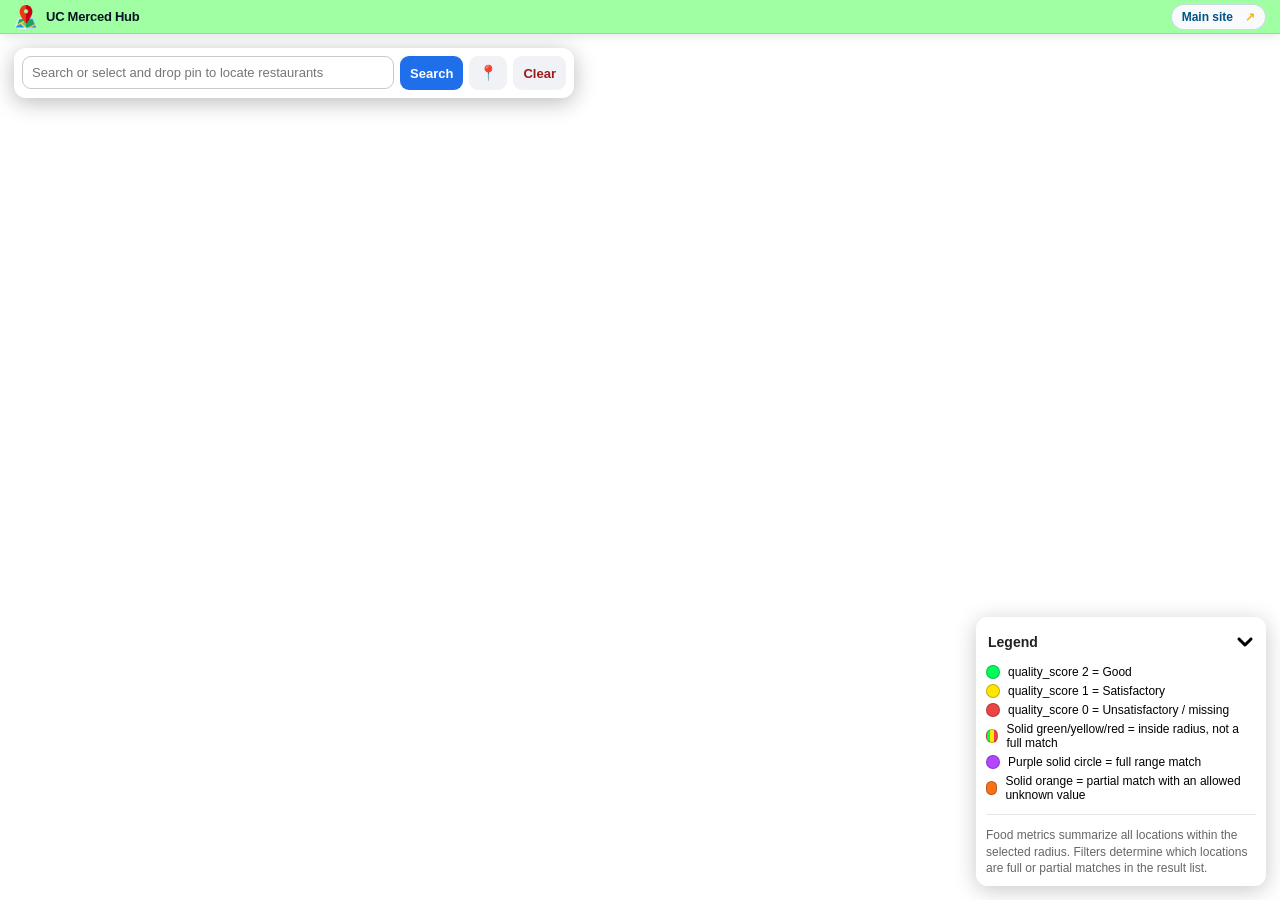
==== website/index.html @ 748c61d6 "renamed to index.html" ====
<!doctype html>
<html lang="en">
  <head>
    <meta charset="utf-8" />
    <title>UC Merced Food Desert Map | UC Merced Hub</title>
    <meta name="viewport" content="width=device-width, initial-scale=1.0" />
    <meta
      name="description"
      content="Interactive UC Merced food desert map showing restaurant access, inspection quality, Google ratings, price ranges, and distance-based food-access risk scoring near campus."
    />
    <meta
      name="keywords"
      content="UC Merced, UC Merced Hub, food desert map, food access, campus map, Merced restaurants"
    />
    <meta name="author" content="UC Merced Hub" />
    <meta name="theme-color" content="#005487" />

    <link rel="icon" href="./assets/images/favicon.ico" sizes="any" />
    <link rel="shortcut icon" href="./assets/images/favicon.ico" />
    <link rel="apple-touch-icon" href="./assets/images/logo.png" />

    <meta
      property="og:title"
      content="UC Merced Food Desert Map | UC Merced Hub"
    />
    <meta
      property="og:description"
      content="Explore food access around UC Merced with nearby restaurant search, quality filters, and a distance-based food desert risk score."
    />
    <meta property="og:type" content="website" />
    <meta property="og:url" content="https://www.ucmercedhub.com/" />
    <meta property="og:image" content="./assets/images/logo.png" />

    <meta name="twitter:card" content="summary" />
    <meta
      name="twitter:title"
      content="UC Merced Food Desert Map | UC Merced Hub"
    />
    <meta
      name="twitter:description"
      content="Interactive UC Merced food access and food desert risk map powered by UC Merced Hub."
    />
    <meta name="twitter:image" content="./assets/images/logo.png" />

    <!-- ArcGIS Maps SDK for JavaScript 4.x AMD CDN. No ArcGIS API key used. -->
    <link
      rel="stylesheet"
      href="https://js.arcgis.com/4.34/esri/themes/light/main.css"
    />
    <script src="https://js.arcgis.com/4.34/"></script>

    <link rel="stylesheet" href="./assets/css/restaurant_map.css" />
    <!-- Privacy-friendly analytics by Plausible -->
    <script
      async
      src="https://plausible.io/js/pa-4O1jnkC4vGQpMFu1jeqIx.js"
    ></script>

  </head>

  <body>
    <header class="hub-nav" aria-label="UC Merced Hub navigation">
      <a
        class="hub-brand"
        href="https://www.ucmercedhub.com/"
        aria-label="Back to UC Merced Hub home"
      >
        <img class="hub-logo-mark" src="./assets/images/logo.png" alt="" aria-hidden="true" />
        <span class="hub-brand-text">
          <span class="hub-brand-title">UC Merced Hub</span>
        </span>
      </a>
      <nav class="hub-nav-actions" aria-label="Hub links">
        <a class="hub-home-link" href="https://www.ucmercedhub.com/">
          <span>Main site</span>
        </a>
      </nav>
    </header>

    <div id="viewDiv"></div>

    <div class="top-ui">
      <div class="toolbar">
        <div class="search-input-wrap">
          <input
            id="restaurantSearchInput"
            type="text"
            placeholder="Search or select and drop pin to locate restaurants"
            autocomplete="off"
          />
          <div
            id="searchSuggestionResults"
            class="search-suggestions"
            aria-live="polite"
            hidden
          ></div>
        </div>
        <button id="searchButton" title="Search loaded restaurant data">
          Search
        </button>
        <button id="pinButton" class="ghost icon" title="Drop pin mode">
          📍
        </button>
        <button
          id="removeSelectionButton"
          class="danger"
          title="Clear search, selection, and result details"
        >
          Clear
        </button>
      </div>

      <div id="scoreCard" class="compact-card risk-score-card" hidden>
        <div class="score-line">
          <div>
            <div class="muted risk-card-kicker">
              Food Desert Risk Index
              <button
                type="button"
                class="benchmark-info-button risk-info-button"
                title="This score uses the active filters to classify nearby food locations, then calculates one distance-decay qualified-access score. Full matches count as 1.0, partial matches count as 0.5, and farther locations count less using a smooth distance-decay kernel. Food desert risk is 100 minus qualified access."
                aria-label="Food Desert Risk Index information"
              >
                i
              </button>
            </div>
            <div class="risk-number-row">
              <span id="riskNumber" class="score-number">—</span>
              <span class="score-denominator">/100</span>
            </div>
          </div>
          <div id="riskLabel" class="score-label">Select a location</div>
        </div>
        <div id="scoreMeta" class="score-meta">
          Search for a restaurant or use the pin tool.
        </div>
        <div id="riskMethodMeta" class="risk-method-meta">
          One score: distance-decay qualified access. Filters decide which
          locations qualify; distance decides how much each one counts.
        </div>
      </div>

      <section id="metricsCard" class="compact-card metrics-summary-card" hidden aria-labelledby="metricsSummaryTitle">
        <div class="metrics-summary-header">
          <div>
            <h2 id="metricsSummaryTitle" class="metrics-summary-title">Nearby food metrics</h2>
            <div id="metricsSummaryMeta" class="muted metrics-summary-meta"></div>
          </div>
          <button
            id="toggleMetricsButton"
            type="button"
            class="ghost"
            aria-expanded="true"
            aria-controls="metricsSummaryBody"
            aria-label="Collapse nearby food metrics"
          >
            Collapse
          </button>
        </div>
        <div id="metricsSummaryBody" class="metrics-summary-body">
          <div id="metricDistributions" class="metric-distributions"></div>
          <p class="metrics-summary-note">Bars show location counts; darker bars mark the most common buckets. Averages exclude unavailable values.</p>
        </div>
      </section>

      <div id="resultsPanel" class="results-panel" hidden>
        <div class="results-header">
          <div class="results-header-top">
            <div class="results-title">Results</div>
            <div class="results-header-actions">
              <button
                id="settingsButton"
                class="ghost filter-toggle-button"
                title="Show or hide filters"
                aria-expanded="true"
              >
                <span class="filter-glyph" aria-hidden="true">
                  <svg viewBox="0 0 24 24" focusable="false">
                    <path d="M3 5h18l-7 8v5l-4 2v-7L3 5z"></path>
                  </svg>
                </span>
                Filters
              </button>
              <button
                id="toggleResultsButton"
                class="ghost"
                title="Collapse or expand the results panel"
              >
                Collapse
              </button>
            </div>
          </div>
          <div id="resultsSubtitle" class="muted results-subtitle">
            Search for a location to place the analysis pin, or drop a pin
            manually.
          </div>
        </div>

        <div class="results-panel-body">
          <div id="settingsDrawer" class="filter-panel visible">
            <div class="filter-panel-header">
              <div>
                <div class="filter-panel-title">Filters</div>
                <div id="activeRangeSummaryInline" class="filter-summary-text">
                  Radius 1 mi · Stars 3.0–4.5 · Inspection 1 Satisfactory–2 Good
                  · Price $0–9–$20+
                </div>
              </div>
              <button id="closeSettingsButton" class="ghost filter-hide-button">
                Hide
              </button>
            </div>

            <div class="filter-controls-grid">
              <div class="filter-control filter-control-full">
                <label for="radiusMiles">
                  Radius
                  <span id="radiusMilesValue" class="range-value-pill"
                    >1 mi</span
                  >
                </label>
                <input
                  id="radiusMiles"
                  type="range"
                  min="0.25"
                  max="2"
                  step="0.25"
                  value="1"
                />
              </div>
            </div>

            <div class="filter-heading compact-filter-heading">
              <h3>Rating</h3>
              <select id="ratingMode" title="Rating filter mode">
                <option value="range" selected>Range</option>
                <option value="exact">Exact match</option>
              </select>
            </div>
            <div class="one-track-slider compact-slider" id="ratingSlider">
              <div class="slider-readout">
                <span id="ratingLeftReadout">3.0★</span>
                <span id="ratingRightReadout">4.5★</span>
              </div>
              <div class="slider-shell">
                <div class="slider-track"></div>
                <div class="slider-fill" id="ratingSliderFill"></div>
                <input
                  id="ratingMin"
                  class="range-input range-min"
                  type="range"
                  min="0"
                  max="5"
                  step="0.5"
                  value="3"
                />
                <input
                  id="ratingMax"
                  class="range-input range-max"
                  type="range"
                  min="0"
                  max="5"
                  step="0.5"
                  value="4.5"
                />
              </div>
              <div class="slider-ticks">
                <span>0★</span><span>1★</span><span>2★</span><span>3★</span
                ><span>4★</span><span>5★</span>
              </div>
            </div>
            <label class="check-row compact-check-row">
              <input id="allowUnknownRating" type="checkbox" checked />
              Unknown Google rating can count as partial
            </label>

            <div class="filter-heading compact-filter-heading">
              <h3>Inspection</h3>
              <select id="inspectionMode" title="Inspection filter mode">
                <option value="range" selected>Range</option>
                <option value="exact">Exact match</option>
              </select>
            </div>
            <div class="one-track-slider compact-slider" id="inspectionSlider">
              <div class="slider-readout">
                <span id="inspectionLeftReadout">1 Satisfactory</span>
                <span id="inspectionRightReadout">2 Good</span>
              </div>
              <div class="slider-shell">
                <div class="slider-track"></div>
                <div class="slider-fill" id="inspectionSliderFill"></div>
                <input
                  id="inspectionMin"
                  class="range-input range-min"
                  type="range"
                  min="0"
                  max="2"
                  step="1"
                  value="1"
                />
                <input
                  id="inspectionMax"
                  class="range-input range-max"
                  type="range"
                  min="0"
                  max="2"
                  step="1"
                  value="2"
                />
              </div>
              <div class="slider-ticks">
                <span>0<br />Unsat.</span><span>1<br />Sat.</span
                ><span>2<br />Good</span>
              </div>
            </div>

            <div class="filter-heading compact-filter-heading">
              <h3>Price</h3>
              <select id="priceMode" title="Price filter mode">
                <option value="range" selected>Range</option>
                <option value="exact">Exact match</option>
              </select>
            </div>
            <div class="one-track-slider compact-slider" id="priceSlider">
              <div class="slider-readout">
                <span id="priceLeftReadout">$0–9</span>
                <span id="priceRightReadout">$20+</span>
              </div>
              <div class="slider-shell">
                <div class="slider-track"></div>
                <div class="slider-fill" id="priceSliderFill"></div>
                <input
                  id="priceMin"
                  class="range-input range-min"
                  type="range"
                  min="0"
                  max="20"
                  step="10"
                  value="0"
                />
                <input
                  id="priceMax"
                  class="range-input range-max"
                  type="range"
                  min="0"
                  max="20"
                  step="10"
                  value="20"
                />
              </div>
              <div class="slider-ticks">
                <span>$0–9</span><span>$10–19</span><span>$20+</span>
              </div>
            </div>
            <label class="check-row compact-check-row">
              <input id="allowUnknownPrice" type="checkbox" checked />
              Unknown price can count as partial
            </label>

            <div class="filter-note">
              Filters only classify result cards: purple = full match, orange =
              allowed unknown partial match.
            </div>
          </div>

          <div id="status" class="status">Initializing...</div>

          <div class="results-section location-search-section">
            <h3 class="results-section-title location-search-title">
              <span>location search matches:</span>
              <span id="locationMatchCount" class="location-match-count"
                >0 selected</span
              >
            </h3>

            <div class="filter-results-summary compact-filter-results-summary">
              <div class="info-metrics">
                <div class="metric">Nearby <b id="nearbyCount">—</b></div>
                <div class="metric">
                  Matches <b id="benchmarkMatchCount">—</b>
                </div>
                <div class="metric">
                  Inspection <b id="inspectionScore">—</b>
                </div>
                <div class="metric">Price <b id="avgPrice">—</b></div>
                <div class="metric">Google <b id="avgRating">—</b></div>
              </div>
            </div>

            <div
              id="restaurantSearchResults"
              class="search-results"
              aria-live="polite"
            >
              <div class="search-empty">
                Choose a location or drop a pin to show filtered results.
              </div>
            </div>
          </div>
        </div>
      </div>

      <div id="legacyInfoDrawer" class="drawer" hidden>
        <h2>Info</h2>
        <div id="legacyStatus" class="status">Initializing...</div>

        <h3>Latest analysis</h3>
        <div class="info-metrics">
          <div class="metric">
            Nearby locations <b id="legacyNearbyCount">—</b>
          </div>
          <div class="metric">
            Range matches <b id="legacyBenchmarkMatchCount">—</b>
          </div>
          <div class="metric">Access score <b id="legacyAccessScore">—</b></div>
          <div class="metric">
            Avg. inspection <b id="legacyInspectionScore">—</b>
          </div>
          <div class="metric">Avg. price <b id="legacyAvgPrice">—</b></div>
          <div class="metric">
            Avg. Google rating <b id="legacyAvgRating">—</b>
          </div>
          <div class="metric">
            Qualified option share <b id="legacyWeightedCount">—</b>
          </div>
          <div class="metric">
            Distance-weighted access <b id="legacyAvgProfileDiff">—</b>
          </div>
        </div>

        <h3>Nearest locations in radius</h3>
        <div id="legacyNearbyList" class="nearby-list muted"></div>

        <h3>Legend</h3>
        <div class="legend">
          <div class="legend-row">
            <span class="dot good"></span><span>quality_score 2 = Good</span>
          </div>
          <div class="legend-row">
            <span class="dot satisfactory"></span
            ><span>quality_score 1 = Satisfactory</span>
          </div>
          <div class="legend-row">
            <span class="dot unknown"></span
            ><span>quality_score 0 = Unsatisfactory / missing</span>
          </div>
          <div class="legend-row">
            <span class="dot nearby"></span
            ><span
              >Solid green/yellow/red = inside radius but not a full range
              match</span
            >
          </div>
          <div class="legend-row">
            <span class="dot match"></span
            ><span>Purple solid circle = full range match</span>
          </div>
          <div class="legend-row">
            <span class="dot partial-match"></span
            ><span
              >Partial unknown match = solid orange, listed with
              disclaimer</span
            >
          </div>
        </div>

        <div class="divider"></div>

        <div class="muted">
          This is a custom food-access score, not an official USDA food desert
          classification. Higher risk means fewer benchmark-matching food
          locations near the selected point. Range filters control the scoring
          model directly. Full matches satisfy every selected range and appear
          solid purple. Partial matches satisfy all known ranges but have an
          allowed unknown value, usually missing price or Google rating; they
          appear solid orange and are flagged in the list.
        </div>

        <div class="close-row">
          <button id="legacyCloseInfoButton" class="secondary">Close</button>
        </div>
      </div>
    </div>

    <div id="legendCard" class="legend-card">
      <div class="legend-header">
        <button
          id="legendToggleButton"
          class="legend-toggle"
          type="button"
          aria-expanded="true"
          aria-label="Collapse legend"
          title="Collapse legend"
        >
          <span class="legend-title">Legend</span>
          <span class="legend-chevron" aria-hidden="true"></span>
        </button>
      </div>
      <div id="legendBody" class="legend-body">
        <div class="legend">
          <div class="legend-row">
            <span class="dot good"></span><span>quality_score 2 = Good</span>
          </div>
          <div class="legend-row">
            <span class="dot satisfactory"></span
            ><span>quality_score 1 = Satisfactory</span>
          </div>
          <div class="legend-row">
            <span class="dot unknown"></span
            ><span>quality_score 0 = Unsatisfactory / missing</span>
          </div>
          <div class="legend-row">
            <span class="dot nearby"></span
            ><span
              >Solid green/yellow/red = inside radius, not a full match</span
            >
          </div>
          <div class="legend-row">
            <span class="dot match"></span
            ><span>Purple solid circle = full range match</span>
          </div>
          <div class="legend-row">
            <span class="dot partial-match"></span
            ><span
              >Solid orange = partial match with an allowed unknown value</span
            >
          </div>
        </div>
        <div class="divider"></div>
        <div class="muted">
          Food metrics summarize all locations within the selected radius.
          Filters determine which locations are full or partial matches in the
          result list.
        </div>
      </div>
    </div>

    <script src="./assets/js/restaurant_map.js"></script>
  </body>
</html>
---- website/assets/css/restaurant_map.css ----
:root {
  --hub-nav-height: 34px;
  --hub-blue: #005487;
  --hub-gold: #fdb515;
  --hub-ink: #071421;
}

html,
body {
  height: 100%;
  width: 100%;
  margin: 0;
  padding: 0;
}

body {
  font-family: Arial, Helvetica, sans-serif;
  overflow: hidden;
}

.hub-nav {
  height: var(--hub-nav-height);
  width: 100%;
  display: flex;
  align-items: center;
  justify-content: space-between;
  gap: 12px;
  padding: 0 14px;
  box-sizing: border-box;
  background: rgb(157 255 160 / 96%);
  border-bottom: 1px solid rgba(0, 84, 135, 0.18);
  box-shadow: 0 1px 10px rgba(7, 20, 33, 0.12);
  backdrop-filter: blur(10px);
  position: relative;
  z-index: 70;
}

.hub-brand {
  display: inline-flex;
  align-items: center;
  gap: 8px;
  min-width: 0;
  color: var(--hub-ink);
  text-decoration: none;
  line-height: 1;
}

.hub-logo-mark {
  display: block;
  width: 24px;
  height: 24px;
  flex: 0 0 24px;
  border-radius: 6px;
  object-fit: contain;
}

.hub-brand-text {
  display: inline-flex;
  align-items: center;
  min-width: 0;
}

.hub-brand-title {
  font-size: 13px;
  font-weight: 900;
  letter-spacing: -0.02em;
  white-space: nowrap;
}

.hub-nav-actions {
  display: flex;
  align-items: center;
  gap: 8px;
  flex-shrink: 0;
}

.hub-home-link {
  display: inline-flex;
  align-items: center;
  justify-content: center;
  gap: 6px;
  min-height: 24px;
  padding: 0 10px;
  border: 1px solid rgba(0, 84, 135, 0.18);
  border-radius: 999px;
  background: #f8fafc;
  color: var(--hub-blue);
  font-size: 12px;
  font-weight: 900;
  text-decoration: none;
  white-space: nowrap;
}

.hub-home-link:hover,
.hub-home-link:focus {
  background: #eef6fb;
  outline: none;
}

.hub-home-link::after {
  content: "↗";
  margin-left: 6px;
  color: var(--hub-gold);
  font-size: 12px;
  font-weight: 900;
}

#viewDiv {
  position: relative;
  height: calc(100% - var(--hub-nav-height));
  width: 100%;
}

/* Keep navigation buttons clickable above the SDK's mobile popup (z-index: 1). */
#viewDiv .esri-ui-corner-container {
  z-index: 2;
}

.top-ui {
  position: absolute;
  top: calc(var(--hub-nav-height) + 14px);
  left: 14px;
  z-index: 30;
  display: flex;
  flex-direction: column;
  gap: 8px;
  width: min(560px, calc(100vw - 28px));
  max-height: calc(100dvh - var(--hub-nav-height) - 28px);
}

#scoreCard[hidden],
#metricsCard[hidden],
#resultsPanel[hidden] {
  display: none;
}

.toolbar {
  flex-shrink: 0;
  display: grid;
  grid-template-columns: 1fr auto auto auto;
  gap: 6px;
  background: white;
  border-radius: 12px;
  padding: 8px;
  box-shadow: 0 4px 22px rgba(0, 0, 0, 0.28);
}

.search-input-wrap {
  position: relative;
  min-width: 0;
}

.search-suggestions {
  position: absolute;
  top: calc(100% + 6px);
  left: 0;
  right: 0;
  z-index: 80;
  display: grid;
  gap: 4px;
  max-height: 320px;
  overflow: auto;
  padding: 6px;
  background: rgba(255, 255, 255, 0.98);
  border: 1px solid #d1d5db;
  border-radius: 10px;
  box-shadow: 0 10px 28px rgba(0, 0, 0, 0.28);
  backdrop-filter: blur(8px);
}

.search-suggestions[hidden] {
  display: none;
}

.search-suggestion {
  display: grid;
  grid-template-columns: 44px 1fr auto;
  gap: 6px;
  align-items: center;
  width: 100%;
  padding: 5px;
  border: 1px solid #e5e7eb;
  border-radius: 8px;
  background: #fff;
  box-sizing: border-box;
  cursor: pointer;
}

.search-suggestion:hover,
.search-suggestion:focus {
  border-color: #8b5cf6;
  background: #faf5ff;
  outline: none;
}

.search-suggestion-copy {
  display: grid;
  gap: 2px;
  min-width: 0;
}

.search-suggestion-copy b {
  font-size: 12px;
  line-height: 1.2;
}

.search-suggestion-copy span {
  color: #6b7280;
  font-size: 11px;
  line-height: 1.2;
  overflow: hidden;
  text-overflow: ellipsis;
  white-space: nowrap;
}

.suggestion-photo {
  width: 44px;
  height: 44px;
  border-radius: 8px;
  background: #e5e7eb;
  object-fit: cover;
}

.suggestion-photo-placeholder {
  display: flex;
  align-items: center;
  justify-content: center;
  padding: 5px;
  color: #6b7280;
  font-size: 10px;
  font-weight: 800;
  text-align: center;
  line-height: 1.15;
}

.select-suggestion-button,
.zoom-result-button {
  min-width: auto;
  padding: 5px 8px;
  border-radius: 999px;
  font-size: 11px;
  font-weight: 900;
}

.zoom-result-button {
  background: #f0f2f5;
  color: #111827;
  border: 1px solid #d1d5db;
}

.compact-card {
  flex-shrink: 0;
  display: none;
  background: white;
  border-radius: 12px;
  padding: 10px 12px;
  box-shadow: 0 4px 22px rgba(0, 0, 0, 0.25);
}

.compact-card.visible {
  display: block;
}

.metrics-summary-header {
  display: flex;
  align-items: center;
  justify-content: space-between;
  gap: 12px;
}

.metrics-summary-title {
  margin: 0;
  font-size: 15px;
  font-weight: 800;
}

.metrics-summary-meta {
  margin-top: 3px;
  font-size: 11px;
}

.metrics-summary-card.collapsed .metrics-summary-body {
  display: none;
}

.metric-distributions {
  display: grid;
  grid-template-columns: repeat(2, minmax(0, 1fr));
  gap: 10px 16px;
  margin-top: 10px;
}

.metric-distribution {
  min-width: 0;
}

.metric-distribution-title {
  margin: 0;
  color: #4b5563;
  font-size: 11px;
  font-weight: 700;
}

.metric-average-row {
  display: flex;
  align-items: baseline;
  flex-wrap: wrap;
  gap: 4px;
  margin-top: 2px;
}

.metric-average {
  color: #111827;
  font-size: 20px;
  font-weight: 800;
  line-height: 1.2;
}

.metric-average-caption,
.metric-coverage {
  color: #6b7280;
  font-size: 10px;
}

.metric-histogram {
  display: grid;
  grid-auto-flow: column;
  grid-auto-columns: minmax(0, 1fr);
  gap: 5px;
  margin: 6px 0 4px;
  padding: 0;
  list-style: none;
}

.metric-bucket {
  min-width: 0;
  text-align: center;
}

.metric-bar-track {
  display: flex;
  flex-direction: column;
  justify-content: flex-end;
  height: 44px;
  border-bottom: 1px solid #d1d5db;
}

.metric-bucket-count {
  color: #4b5563;
  font-size: 10px;
  line-height: 13px;
}

.metric-bar {
  display: block;
  flex-shrink: 0;
  height: var(--bucket-height);
  max-height: 30px;
  background: #c7dcff;
  border-radius: 3px 3px 0 0;
}

.metric-bucket.most-common .metric-bar {
  background: #1f6feb;
}

.metric-bucket-label {
  display: block;
  margin-top: 4px;
  color: #4b5563;
  font-size: 9px;
  line-height: 1.2;
  overflow-wrap: anywhere;
}

.metric-coverage {
  margin: 0;
  line-height: 1.3;
}

.metrics-summary-note {
  margin: 8px 0 0;
  color: #6b7280;
  font-size: 10px;
  line-height: 1.35;
}

.score-line {
  display: flex;
  align-items: baseline;
  justify-content: space-between;
  gap: 12px;
}

.score-number {
  font-size: 32px;
  font-weight: 800;
  line-height: 1;
}

.score-label {
  font-size: 13px;
  font-weight: 800;
}

.score-meta {
  margin-top: 6px;
  color: #555;
  font-size: 12px;
  line-height: 1.35;
}

input,
button,
select {
  font: inherit;
  box-sizing: border-box;
}

input[type="text"],
input[type="number"],
select {
  width: 100%;
  padding: 8px 9px;
  border: 1px solid #c9c9c9;
  border-radius: 9px;
  font-size: 13px;
  background: white;
}

input[type="range"] {
  width: 100%;
}

button {
  border: 0;
  border-radius: 9px;
  padding: 8px 10px;
  cursor: pointer;
  background: #1f6feb;
  color: white;
  font-weight: 800;
  font-size: 13px;
  min-width: 38px;
}

button.icon {
  min-width: 38px;
  padding: 8px;
  font-size: 15px;
}

button.secondary {
  background: #666;
}

button.danger {
  background: #f0f2f5;
  color: #991b1b;
}

button.danger:hover {
  background: #fee2e2;
}

button.pin-active {
  background: #02ffff;
}

button.ghost {
  background: #f0f2f5;
  color: #222;
}

.drawer {
  display: none;
  background: white;
  border-radius: 12px;
  padding: 12px;
  box-shadow: 0 4px 22px rgba(0, 0, 0, 0.28);
  max-height: calc(100vh - var(--hub-nav-height) - 150px);
  overflow: auto;
}

.drawer.visible {
  display: block;
}

.drawer h2 {
  font-size: 16px;
  margin: 0 0 8px;
}

.drawer h3 {
  font-size: 14px;
  margin: 14px 0 8px;
}

.muted {
  color: #666;
  font-size: 12px;
  line-height: 1.35;
}

.status {
  margin-top: 4px;
  padding: 5px 7px;
  border-radius: 8px;
  background: #f5f5f5;
  font-size: 11px;
  line-height: 1.25;
  white-space: pre-line;
}

.settings-grid {
  display: grid;
  grid-template-columns: 1fr 1fr;
  gap: 8px;
}

label {
  display: block;
  font-size: 12px;
  font-weight: 800;
  margin-bottom: 4px;
}

.weight-line {
  display: grid;
  grid-template-columns: 1fr 50px;
  gap: 8px;
  align-items: center;
  margin-top: 8px;
}

.weight-value {
  text-align: right;
  color: #444;
  font-size: 12px;
  font-weight: 800;
}

.benchmark-wrap {
  display: grid;
  grid-template-columns: 250px 1fr;
  gap: 10px;
  align-items: center;
}

#benchmarkChart {
  width: 250px;
  height: 250px;
  border: 1px solid #e3e3e3;
  border-radius: 10px;
  background: #fbfbfb;
  touch-action: none;
  user-select: none;
}

.benchmark-values {
  display: grid;
  gap: 6px;
  font-size: 12px;
}

.benchmark-value-row {
  display: grid;
  grid-template-columns: auto 1fr auto;
  align-items: center;
  gap: 7px;
  border-bottom: 1px solid #eee;
  padding-bottom: 4px;
}

.benchmark-value-row.disabled {
  opacity: 0.45;
}

.benchmark-value-row input[type="checkbox"] {
  margin: 0;
}

.benchmark-value-row .axis-name {
  min-width: 0;
}

.benchmark-value-row .axis-value {
  text-align: right;
}

.score-benchmark {
  margin-top: 10px;
  padding-top: 10px;
  border-top: 1px solid #e8e8e8;
}

.range-filter-summary {
  margin-top: 10px;
  padding-top: 10px;
  border-top: 1px solid #e8e8e8;
  font-size: 12px;
  color: #444;
  line-height: 1.4;
}

.range-row {
  display: grid;
  grid-template-columns: 1fr 1fr;
  gap: 8px;
  align-items: end;
}

.slider-row {
  display: grid;
  grid-template-columns: 1fr auto;
  gap: 8px;
  align-items: center;
}

.check-row {
  display: flex;
  align-items: center;
  gap: 8px;
  font-size: 12px;
  font-weight: 700;
  margin-top: 8px;
}

.check-row input {
  margin: 0;
}

.range-value-pill {
  display: inline-block;
  border-radius: 999px;
  padding: 2px 8px;
  background: #f3f4f6;
  font-weight: 800;
  color: #333;
}

.filter-heading {
  display: flex;
  align-items: center;
  justify-content: space-between;
  gap: 10px;
  margin: 14px 0 8px;
}

.filter-heading h3 {
  margin: 0;
}

.filter-heading select {
  width: auto;
  min-width: 140px;
}

.one-track-slider {
  display: grid;
  gap: 8px;
  margin-top: 6px;
}

.slider-readout {
  display: flex;
  justify-content: space-between;
  gap: 10px;
  font-size: 12px;
  font-weight: 800;
  color: #333;
}

.slider-shell {
  position: relative;
  height: 36px;
  display: flex;
  align-items: center;
}

.slider-track {
  position: absolute;
  left: 0;
  right: 0;
  height: 7px;
  border-radius: 999px;
  background: #d8c3ff;
  z-index: 1;
}

.slider-fill {
  position: absolute;
  height: 7px;
  border-radius: 999px;
  background: #7c3aed;
  z-index: 2;
  box-shadow: 0 0 0 1px rgba(124, 58, 237, 0.18);
}

.range-input {
  position: absolute;
  left: 0;
  width: 100%;
  margin: 0;
  appearance: none;
  -webkit-appearance: none;
  background: transparent;
  pointer-events: none;
  height: 36px;
  z-index: 3;
}

.range-min {
  z-index: 4;
}

.range-max {
  z-index: 5;
}

.range-input::-webkit-slider-thumb {
  appearance: none;
  -webkit-appearance: none;
  pointer-events: auto;
  width: 24px;
  height: 24px;
  border-radius: 999px;
  border: 2px solid #111;
  background: #7c3aed;
  cursor: grab;
  box-shadow: 0 2px 6px rgba(0, 0, 0, 0.25);
}

.range-input::-moz-range-thumb {
  pointer-events: auto;
  width: 24px;
  height: 24px;
  border-radius: 999px;
  border: 2px solid #111;
  background: #7c3aed;
  cursor: grab;
  box-shadow: 0 2px 6px rgba(0, 0, 0, 0.25);
}

.range-input::-webkit-slider-runnable-track {
  appearance: none;
  -webkit-appearance: none;
  background: transparent;
  border: 0;
}

.range-input::-moz-range-track {
  background: transparent;
  border: 0;
}

.one-track-slider.exact .range-max {
  display: none;
}

.slider-ticks {
  position: relative;
  display: flex;
  justify-content: space-between;
  font-size: 10px;
  color: #555;
  margin-top: -5px;
}

.slider-ticks span {
  position: relative;
  text-align: center;
  min-width: 20px;
}

.slider-ticks span::before {
  content: "";
  position: absolute;
  top: -8px;
  left: 50%;
  width: 2px;
  height: 5px;
  transform: translateX(-50%);
  border-radius: 999px;
  background: #7c3aed;
  opacity: 0.45;
}

.benchmark-title-row {
  display: flex;
  justify-content: space-between;
  gap: 10px;
  align-items: baseline;
  font-size: 13px;
}

.benchmark-actions {
  display: flex;
  gap: 8px;
  margin-top: 8px;
}

.info-metrics {
  display: grid;
  grid-template-columns: 1fr 1fr;
  gap: 6px;
  margin-top: 8px;
}

.metric {
  background: #f7f7f7;
  border: 1px solid #e4e4e4;
  border-radius: 9px;
  padding: 8px;
  font-size: 12px;
}

.metric b {
  display: block;
  margin-top: 2px;
  font-size: 15px;
}

.compact-filter-results-summary .info-metrics {
  display: flex;
  flex-wrap: wrap;
  gap: 4px;
  margin-top: 0;
}

.compact-filter-results-summary .metric {
  display: inline-flex;
  align-items: center;
  gap: 4px;
  border-radius: 999px;
  padding: 3px 7px;
  font-size: 11px;
  line-height: 1.1;
  background: #fff;
}

.compact-filter-results-summary .metric b {
  display: inline;
  margin-top: 0;
  font-size: 11px;
}

.nearby-list {
  margin-top: 8px;
  display: grid;
  gap: 8px;
}

.nearby-item {
  display: grid;
  grid-template-columns: 88px 1fr;
  align-items: stretch;
  gap: 10px;
  border: 1px solid #ddd;
  border-radius: 9px;
  padding: 8px;
  font-size: 12px;
  background: #fff;
}

.nearby-item.benchmark-match {
  border-color: #8b5cf6;
  background: #faf5ff;
}

.nearby-item.partial-benchmark-match {
  border-color: #f97316;
  background: #fff7ed;
}

.nearby-item b {
  font-size: 13px;
}

.results-panel {
  min-height: 0;
  background: white;
  border-radius: 12px;
  padding: 12px;
  box-shadow: 0 4px 22px rgba(0, 0, 0, 0.22);
  box-sizing: border-box;
  max-height: min(750px, calc(100vh - var(--hub-nav-height) - 28px));
  overflow-y: auto;
}

.results-panel:not(.collapsed) {
  height: min(750px, calc(100vh - var(--hub-nav-height) - 28px));
}

.results-panel.collapsed {
  flex-shrink: 0;
  height: auto;
  max-height: none;
  overflow: visible;
}

.results-panel.collapsed .results-panel-body {
  display: none;
}

.results-header {
  position: sticky;
  top: -12px;
  z-index: 20;
  display: grid;
  gap: 4px;
  margin: -12px -12px 6px;
  padding: 12px 12px 8px;
  background: rgba(255, 255, 255, 0.98);
  border-bottom: 1px solid #e5e7eb;
  backdrop-filter: blur(8px);
}

.results-header-top {
  display: flex;
  align-items: flex-start;
  justify-content: space-between;
  gap: 12px;
  min-width: 0;
}

.results-subtitle {
  min-width: 0;
}

.results-header-actions {
  display: flex;
  align-items: center;
  justify-content: flex-end;
  gap: 6px;
  flex-shrink: 0;
}

.filter-toggle-button {
  display: inline-flex;
  align-items: center;
  gap: 6px;
}

.filter-glyph {
  display: inline-flex;
  width: 14px;
  height: 14px;
}

.filter-glyph svg {
  width: 14px;
  height: 14px;
  fill: currentColor;
}

.filter-panel {
  display: none;
  background: #f9fafb;
  border: 1px solid #e5e7eb;
  border-radius: 12px;
  padding: 9px;
  margin-top: 8px;
}

.filter-panel.visible {
  display: block;
}

.filter-panel-header {
  display: flex;
  align-items: flex-start;
  justify-content: space-between;
  gap: 8px;
  margin-bottom: 6px;
}

.filter-panel-title {
  font-size: 13px;
  font-weight: 900;
  line-height: 1.1;
}

.filter-summary-text {
  margin-top: 3px;
  color: #4b5563;
  font-size: 11px;
  line-height: 1.3;
}

.filter-hide-button {
  padding: 5px 8px;
  min-width: auto;
  font-size: 12px;
}

.filter-controls-grid {
  display: grid;
  gap: 6px;
}

.filter-control label {
  display: flex;
  align-items: center;
  justify-content: space-between;
  gap: 8px;
  margin-bottom: 2px;
}

.compact-filter-heading {
  margin: 8px 0 4px;
}

.compact-filter-heading h3 {
  font-size: 12px;
}

.compact-filter-heading select {
  min-width: 118px;
  padding: 5px 7px;
  font-size: 12px;
  border-radius: 8px;
}

.compact-slider {
  gap: 4px;
}

.compact-slider .slider-readout {
  font-size: 11px;
}

.compact-slider .slider-shell {
  height: 28px;
}

.compact-slider .range-input {
  height: 28px;
}

.compact-slider .range-input::-webkit-slider-thumb {
  width: 20px;
  height: 20px;
}

.compact-slider .range-input::-moz-range-thumb {
  width: 20px;
  height: 20px;
}

.compact-slider .slider-ticks {
  font-size: 9px;
  margin-top: -4px;
}

.compact-check-row {
  margin-top: 4px;
  font-size: 11px;
  font-weight: 700;
}

.filter-note {
  margin-top: 7px;
  padding-top: 7px;
  border-top: 1px solid #e5e7eb;
  color: #6b7280;
  font-size: 11px;
  line-height: 1.3;
}

.risk-index-panel {
  background: #fff;
  border: 1px solid #e5e7eb;
  border-radius: 12px;
  padding: 9px;
}

.risk-index-header {
  display: flex;
  align-items: flex-start;
  justify-content: space-between;
  gap: 8px;
  margin-bottom: 6px;
}

.risk-index-title {
  font-size: 13px;
  font-weight: 900;
  line-height: 1.1;
}

.risk-index-subtitle {
  margin-top: 3px;
  color: #4b5563;
  font-size: 11px;
  line-height: 1.3;
}

.risk-score-card {
  padding: 10px 12px;
}

.risk-card-kicker {
  display: inline-flex;
  align-items: center;
  gap: 6px;
  font-weight: 900;
  color: #374151;
}

.risk-info-button {
  vertical-align: middle;
}

.risk-number-row {
  display: flex;
  align-items: baseline;
  gap: 3px;
}

.score-denominator {
  color: #6b7280;
  font-size: 13px;
  font-weight: 900;
}

.risk-method-meta {
  margin-top: 7px;
  padding-top: 7px;
  border-top: 1px solid #e5e7eb;
  color: #4b5563;
  font-size: 11px;
  line-height: 1.35;
}

.benchmark-toggle-grid {
  display: grid;
  grid-template-columns: 1fr 1fr;
  gap: 6px;
  margin-top: 7px;
}

.benchmark-toggle-card {
  display: grid;
  gap: 4px;
  align-content: start;
  border: 1px solid #e5e7eb;
  border-radius: 10px;
  padding: 7px;
  background: #f9fafb;
}

.benchmark-toggle-row {
  display: flex;
  align-items: center;
  gap: 6px;
  font-size: 12px;
  font-weight: 900;
  margin: 0;
}

.benchmark-toggle-row input {
  margin: 0;
}

.benchmark-info-button {
  display: inline-flex;
  align-items: center;
  justify-content: center;
  width: 18px;
  height: 18px;
  min-width: 18px;
  border-radius: 999px;
  padding: 0;
  background: #e5e7eb;
  color: #374151;
  font-size: 11px;
  font-weight: 900;
  cursor: help;
}

.benchmark-toggle-note {
  color: #6b7280;
  font-size: 11px;
  line-height: 1.3;
}

.filter-results-summary {
  background: #f9fafb;
  border: 1px solid #e5e7eb;
  border-radius: 10px;
  padding: 6px;
}

.filter-results-summary .info-metrics,
.risk-index-panel .info-metrics {
  margin-top: 7px;
}

.compact-filter-results-summary .info-metrics {
  margin-top: 0;
}

.results-title {
  font-size: 15px;
  font-weight: 800;
}

.results-panel-body {
  display: grid;
  gap: 4px;
  margin-top: 6px;
}

.results-section {
  margin-top: 4px;
}

.results-section-title {
  font-size: 12px;
  font-weight: 900;
  margin: 0 0 4px;
}

.location-search-section {
  display: grid;
  gap: 5px;
}

.location-search-title {
  display: flex;
  align-items: baseline;
  justify-content: space-between;
  gap: 8px;
  text-transform: lowercase;
}

.location-match-count {
  color: #6b7280;
  font-size: 11px;
  font-weight: 800;
}

.search-results {
  display: grid;
  gap: 4px;
  margin-top: 0;
}

.search-result {
  display: grid;
  grid-template-columns: 56px 1fr auto;
  align-items: stretch;
  gap: 6px;
  width: 100%;
  border: 1px solid #e5e7eb;
  border-radius: 8px;
  padding: 5px;
  background: #fff;
  color: #111827;
  text-align: left;
  cursor: pointer;
  box-sizing: border-box;
}

.search-result:hover,
.search-result:focus {
  border-color: #8b5cf6;
  background: #faf5ff;
  outline: none;
}

.search-result.selected {
  border-color: #1f6feb;
  box-shadow: 0 0 0 1px rgba(31, 111, 235, 0.16);
}

.result-photo,
.nearby-photo {
  width: 56px;
  height: 56px;
  border-radius: 8px;
  background: #e5e7eb;
  object-fit: cover;
}

.result-photo-placeholder,
.nearby-photo-placeholder {
  display: flex;
  align-items: center;
  justify-content: center;
  padding: 8px;
  color: #6b7280;
  font-size: 11px;
  font-weight: 700;
  text-align: center;
  line-height: 1.25;
}

.search-result-copy,
.nearby-copy {
  min-width: 0;
  display: grid;
  gap: 2px;
}

.search-result b {
  font-size: 12px;
  line-height: 1.15;
}

.search-result span {
  color: #6b7280;
  font-size: 11px;
  line-height: 1.2;
}

.search-result-meta,
.nearby-meta {
  display: flex;
  flex-wrap: wrap;
  gap: 3px;
}

.result-tag {
  display: inline-flex;
  align-items: center;
  border-radius: 999px;
  padding: 1px 6px;
  background: #f3f4f6;
  color: #374151;
  font-size: 10px;
  font-weight: 800;
  line-height: 1.35;
}

.search-result-actions {
  display: flex;
  align-items: start;
}

.zoom-result-button {
  min-width: auto;
  padding: 5px 7px;
  border-radius: 7px;
  background: #f0f2f5;
  color: #1f2937;
  font-size: 11px;
  font-weight: 900;
}

.zoom-result-button:hover,
.zoom-result-button:focus {
  background: #e5e7eb;
  outline: none;
}

.search-result.non-benchmark-match {
  border-color: #e5e7eb;
  background: #fff;
}

.search-results-divider {
  display: grid;
  grid-template-columns: 1fr auto 1fr;
  align-items: center;
  gap: 8px;
  margin: 4px 0;
  color: #6b7280;
  font-size: 10px;
  font-weight: 900;
  text-transform: uppercase;
  letter-spacing: 0.03em;
}

.search-results-divider span {
  height: 1px;
  background: #d1d5db;
}

.compact-empty {
  padding: 6px 8px;
  font-size: 11px;
}

.search-empty {
  padding: 8px 9px;
  border-radius: 10px;
  background: #f9fafb;
  color: #6b7280;
  font-size: 12px;
}

.nearby-actions {
  margin-top: 2px;
}

.popup-card {
  display: grid;
  gap: 10px;
  min-width: 240px;
  max-width: 100%;
  font-size: 13px;
  color: #222;
}

.popup-photo-frame {
  display: flex;
  align-items: center;
  justify-content: center;
  width: 100%;
  min-height: 250px;
  border-radius: 12px;
  background: #f3f4f6;
  overflow: hidden;
}

.popup-photo {
  display: block;
  height: 250px;
  width: auto;
  max-width: 100%;
  object-fit: contain;
}

.popup-address {
  color: #4b5563;
  line-height: 1.35;
}

.popup-badge {
  display: inline-flex;
  align-items: center;
  width: fit-content;
  border-radius: 999px;
  padding: 4px 9px;
  font-size: 12px;
  font-weight: 800;
  background: #f3f4f6;
  color: #374151;
}

.popup-badge.full {
  background: #faf5ff;
  color: #6d28d9;
  border: 1px solid #c084fc;
}

.popup-badge.partial {
  background: #fff7ed;
  color: #9a3412;
  border: 1px solid #fb923c;
}

.popup-badge.none {
  background: #fff7ed;
  color: #9a3412;
  border: 1px solid #fdba74;
}

.popup-kpi-grid {
  display: grid;
  grid-template-columns: 1fr 1fr;
  gap: 7px;
}

.popup-kpi {
  border: 1px solid #e5e7eb;
  border-radius: 10px;
  padding: 7px 8px;
  background: #fff;
}

.popup-kpi span {
  display: block;
  color: #6b7280;
  font-size: 11px;
  font-weight: 800;
  text-transform: uppercase;
  letter-spacing: 0.02em;
  margin-bottom: 2px;
}

.popup-kpi b {
  font-size: 13px;
}

.popup-note {
  color: #6b7280;
  font-size: 12px;
  line-height: 1.35;
}

.popup-actions {
  display: flex;
  flex-wrap: wrap;
  gap: 8px;
}

.popup-link {
  display: inline-flex;
  align-items: center;
  border-radius: 999px;
  padding: 6px 10px;
  background: #1f6feb;
  color: white !important;
  text-decoration: none;
  font-weight: 800;
  font-size: 12px;
}

.popup-attribution {
  color: #6b7280;
  font-size: 10px;
  line-height: 1.25;
  margin-top: -6px;
}

/* Keep ArcGIS popups from taking over the screen, especially on mobile. */
.esri-popup__main-container {
  max-height: min(
    45vh,
    calc(100vh - var(--hub-nav-height) - 28px)
  ) !important;
}

.esri-popup__content {
  max-height: calc(
    min(45vh, calc(100vh - var(--hub-nav-height) - 28px)) - 78px
  ) !important;
  overflow-y: auto !important;
}

.popup-card {
  max-height: 100%;
}

@supports (height: 100dvh) {
  .esri-popup__main-container {
    max-height: min(
      45dvh,
      calc(100dvh - var(--hub-nav-height) - 28px)
    ) !important;
  }

  .esri-popup__content {
    max-height: calc(
      min(45dvh, calc(100dvh - var(--hub-nav-height) - 28px)) - 78px
    ) !important;
  }
}

.legend {
  display: grid;
  gap: 5px;
  font-size: 12px;
}

.legend-row {
  display: flex;
  align-items: center;
  gap: 8px;
}

.dot {
  width: 12px;
  height: 12px;
  border-radius: 999px;
  border: 1px solid rgba(0, 0, 0, 0.25);
  display: inline-block;
}

.good {
  background: #00ff5a;
}
.satisfactory {
  background: #ffe600;
}
.unknown {
  background: #ef4444;
}
.nearby {
  background: linear-gradient(
    90deg,
    #00ff5a 0 33%,
    #ffe600 33% 66%,
    #ef4444 66% 100%
  );
}
.match {
  background: #b446ff;
}
.partial-match {
  background: #f97316;
}

.divider {
  height: 1px;
  background: #e6e6e6;
  margin: 12px 0;
}

.close-row {
  display: flex;
  justify-content: flex-end;
  margin-top: 10px;
}

.legend-card {
  position: absolute;
  right: 14px;
  bottom: 14px;
  z-index: 30;
  width: min(290px, calc(100vw - 28px));
  background: rgba(255, 255, 255, 0.96);
  border-radius: 12px;
  padding: 10px;
  box-shadow: 0 4px 22px rgba(0, 0, 0, 0.22);
  backdrop-filter: blur(8px);
  box-sizing: border-box;
}

.legend-header {
  margin: 0;
}

.legend-toggle {
  display: flex;
  align-items: center;
  justify-content: space-between;
  gap: 10px;
  width: 100%;
  min-width: 0;
  padding: 6px 2px;
  border-radius: 10px;
  background: transparent;
  color: #222;
  font-size: 12px;
  line-height: 1.1;
  text-align: left;
}

.legend-toggle:hover,
.legend-toggle:focus {
  background: transparent;
  outline: none;
}

.legend-toggle:focus-visible {
  box-shadow: 0 0 0 2px rgba(31, 111, 235, 0.28);
}

.legend-title {
  font-size: 14px;
  font-weight: 900;
}

.legend-chevron {
  display: inline-block;
  width: 18px;
  height: 18px;
  flex: 0 0 auto;
  background: center / contain no-repeat url("../images/right-chevron.svg");
  transform: rotate(90deg);
  transition: transform 140ms ease;
}

.legend-card.collapsed .legend-chevron {
  transform: rotate(-90deg);
}

.legend-body {
  margin-top: 8px;
}

.legend-card.collapsed {
  width: auto;
  min-width: 120px;
  padding: 8px 10px;
}

.legend-card.collapsed .legend-body {
  display: none;
}

a {
  color: #1f6feb;
}

@media (max-width: 720px) {
  :root {
    --hub-nav-height: 32px;
  }

  .hub-nav {
    padding: 0 10px;
  }

  .hub-brand {
    gap: 7px;
  }

  .hub-logo-mark {
    width: 22px;
    height: 22px;
    flex-basis: 22px;
  }

  .hub-brand-title {
    font-size: 12px;
  }

  .hub-home-link {
    min-height: 23px;
    padding: 0 9px;
    font-size: 11px;
  }

  .top-ui {
    top: calc(var(--hub-nav-height) + 10px);
  }

  .toolbar {
    grid-template-columns: 1fr auto auto auto;
  }

  #removeSelectionButton {
    grid-column: span 1;
  }

  .benchmark-wrap {
    grid-template-columns: 1fr;
  }

  #benchmarkChart {
    width: 100%;
    max-width: 280px;
    justify-self: center;
  }

  .search-result {
    grid-template-columns: 64px 1fr;
  }

  .search-result-actions {
    grid-column: 2;
    margin-top: -2px;
  }

  .nearby-item {
    grid-template-columns: 72px 1fr;
  }

  .result-photo {
    width: 64px;
    height: 64px;
  }

  .nearby-photo {
    width: 72px;
    height: 72px;
  }

  .legend-card {
    right: 14px;
    left: auto;
    bottom: 14px;
    width: min(260px, calc(100vw - 28px));
    max-height: 42vh;
    overflow-y: auto;
  }

  .legend-card.collapsed {
    width: auto;
    max-height: none;
    overflow: visible;
  }

  .results-header-top {
    align-items: center;
  }

  .results-title {
    white-space: nowrap;
  }

  .results-subtitle {
    display: block;
    width: 100%;
    overflow: hidden;
    text-overflow: ellipsis;
    white-space: nowrap;
  }

  .results-header-actions {
    gap: 4px;
  }

  .results-header-actions button {
    min-width: auto;
    padding: 6px 8px;
    font-size: 12px;
  }

  .results-header-actions .filter-glyph {
    width: 12px;
    height: 12px;
  }

  .results-header-actions .filter-glyph svg {
    width: 12px;
    height: 12px;
  }

  .benchmark-toggle-grid {
    grid-template-columns: 1fr;
  }
}
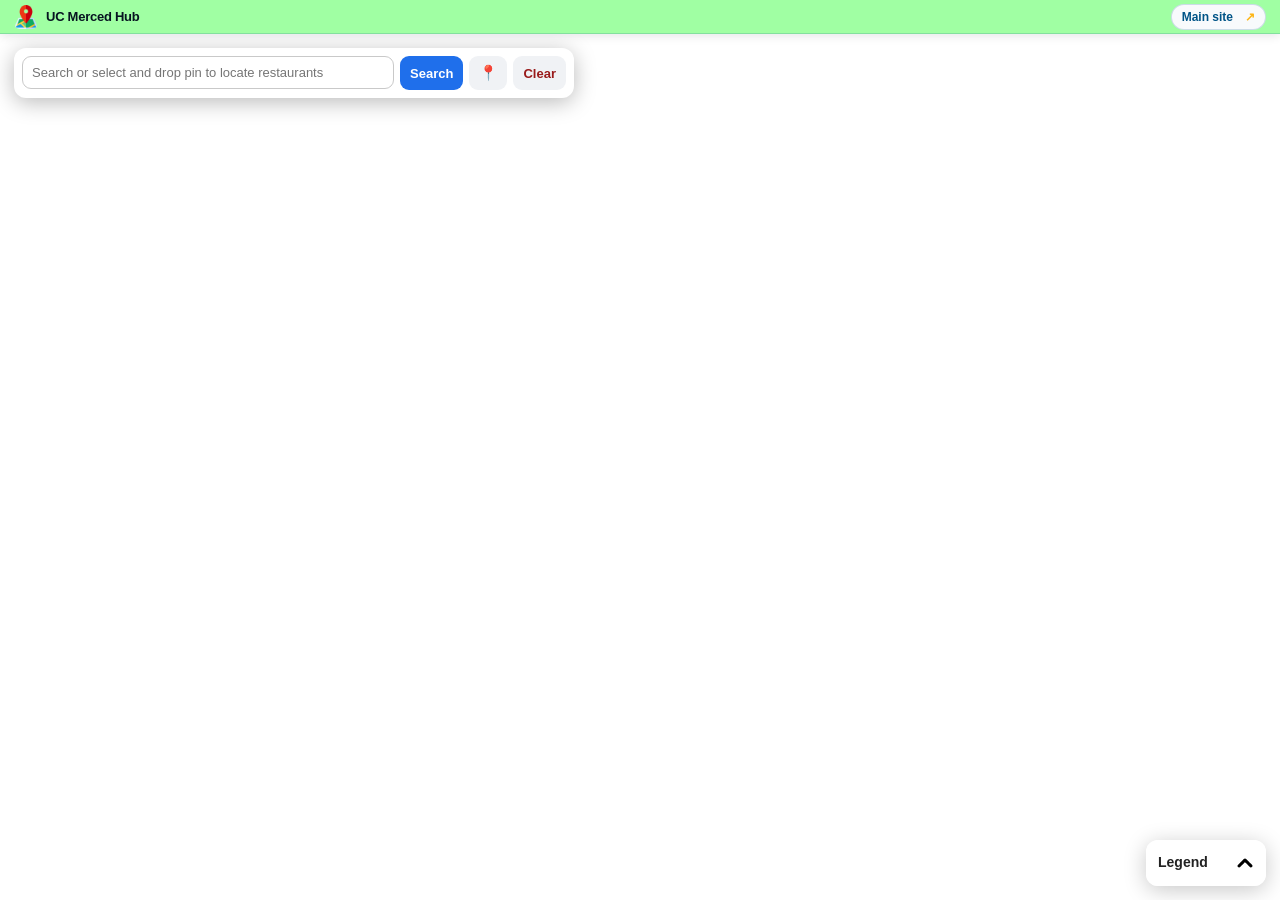
==== commit c5c1f0a8: "fixed zoom bug" ====
--- a/website/index.html
+++ b/website/index.html
@@ -140,7 +140,7 @@
         </div>
       </div>
 
-      <section id="metricsCard" class="compact-card metrics-summary-card" hidden aria-labelledby="metricsSummaryTitle">
+      <section id="metricsCard" class="compact-card metrics-summary-card collapsed" hidden aria-labelledby="metricsSummaryTitle">
         <div class="metrics-summary-header">
           <div>
             <h2 id="metricsSummaryTitle" class="metrics-summary-title">Nearby food metrics</h2>
@@ -150,11 +150,11 @@
             id="toggleMetricsButton"
             type="button"
             class="ghost"
-            aria-expanded="true"
+            aria-expanded="false"
             aria-controls="metricsSummaryBody"
-            aria-label="Collapse nearby food metrics"
+            aria-label="Expand nearby food metrics"
           >
-            Collapse
+            Expand
           </button>
         </div>
         <div id="metricsSummaryBody" class="metrics-summary-body">
@@ -482,15 +482,16 @@
       </div>
     </div>
 
-    <div id="legendCard" class="legend-card">
+    <div id="legendCard" class="legend-card collapsed">
       <div class="legend-header">
         <button
           id="legendToggleButton"
           class="legend-toggle"
           type="button"
-          aria-expanded="true"
-          aria-label="Collapse legend"
-          title="Collapse legend"
+          aria-expanded="false"
+          aria-controls="legendBody"
+          aria-label="Expand legend"
+          title="Expand legend"
         >
           <span class="legend-title">Legend</span>
           <span class="legend-chevron" aria-hidden="true"></span>
--- a/website/assets/css/restaurant_map.css
+++ b/website/assets/css/restaurant_map.css
@@ -1687,6 +1687,16 @@
   color: #1f6feb;
 }
 
+/* Keep touch browsers from zooming the page when a form control gets focus. */
+@media (max-width: 720px), (pointer: coarse) {
+  input[type="text"],
+  input[type="number"],
+  select,
+  .compact-filter-heading select {
+    font-size: 16px;
+  }
+}
+
 @media (max-width: 720px) {
   :root {
     --hub-nav-height: 32px;
